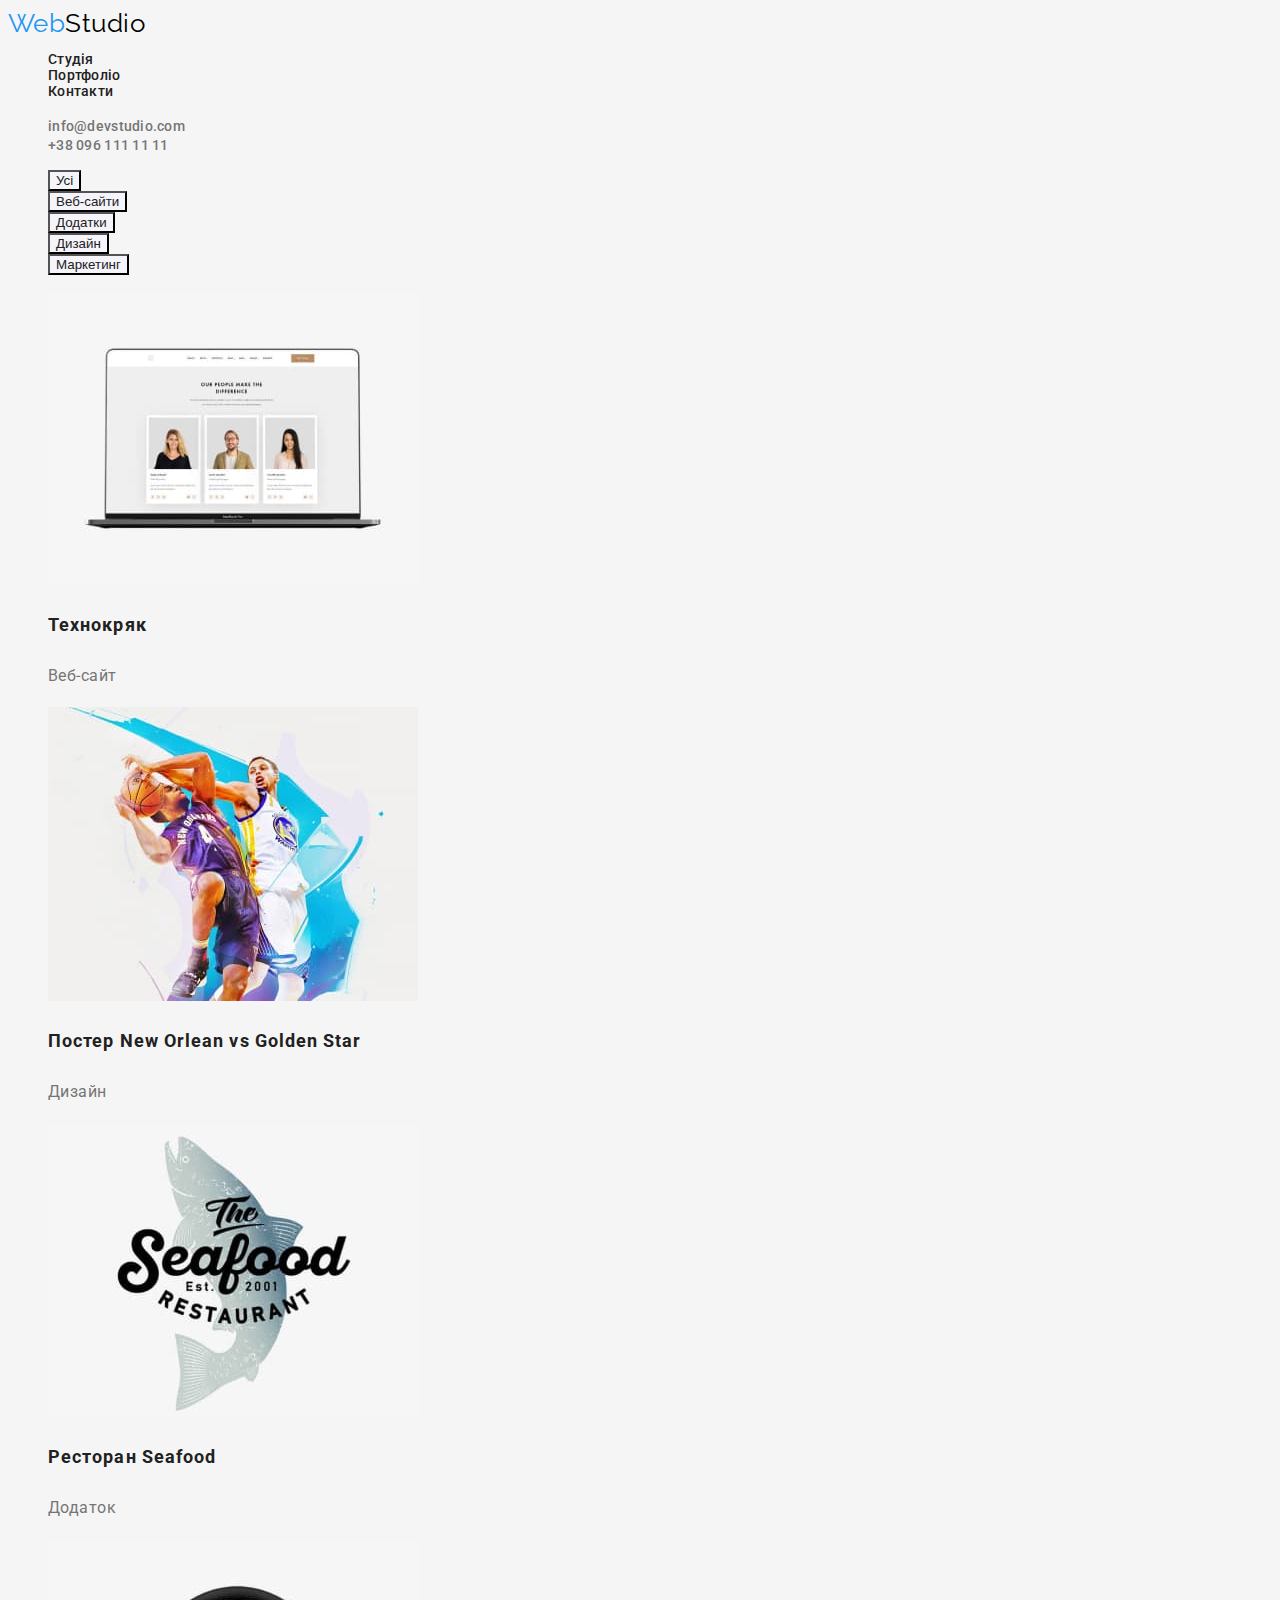
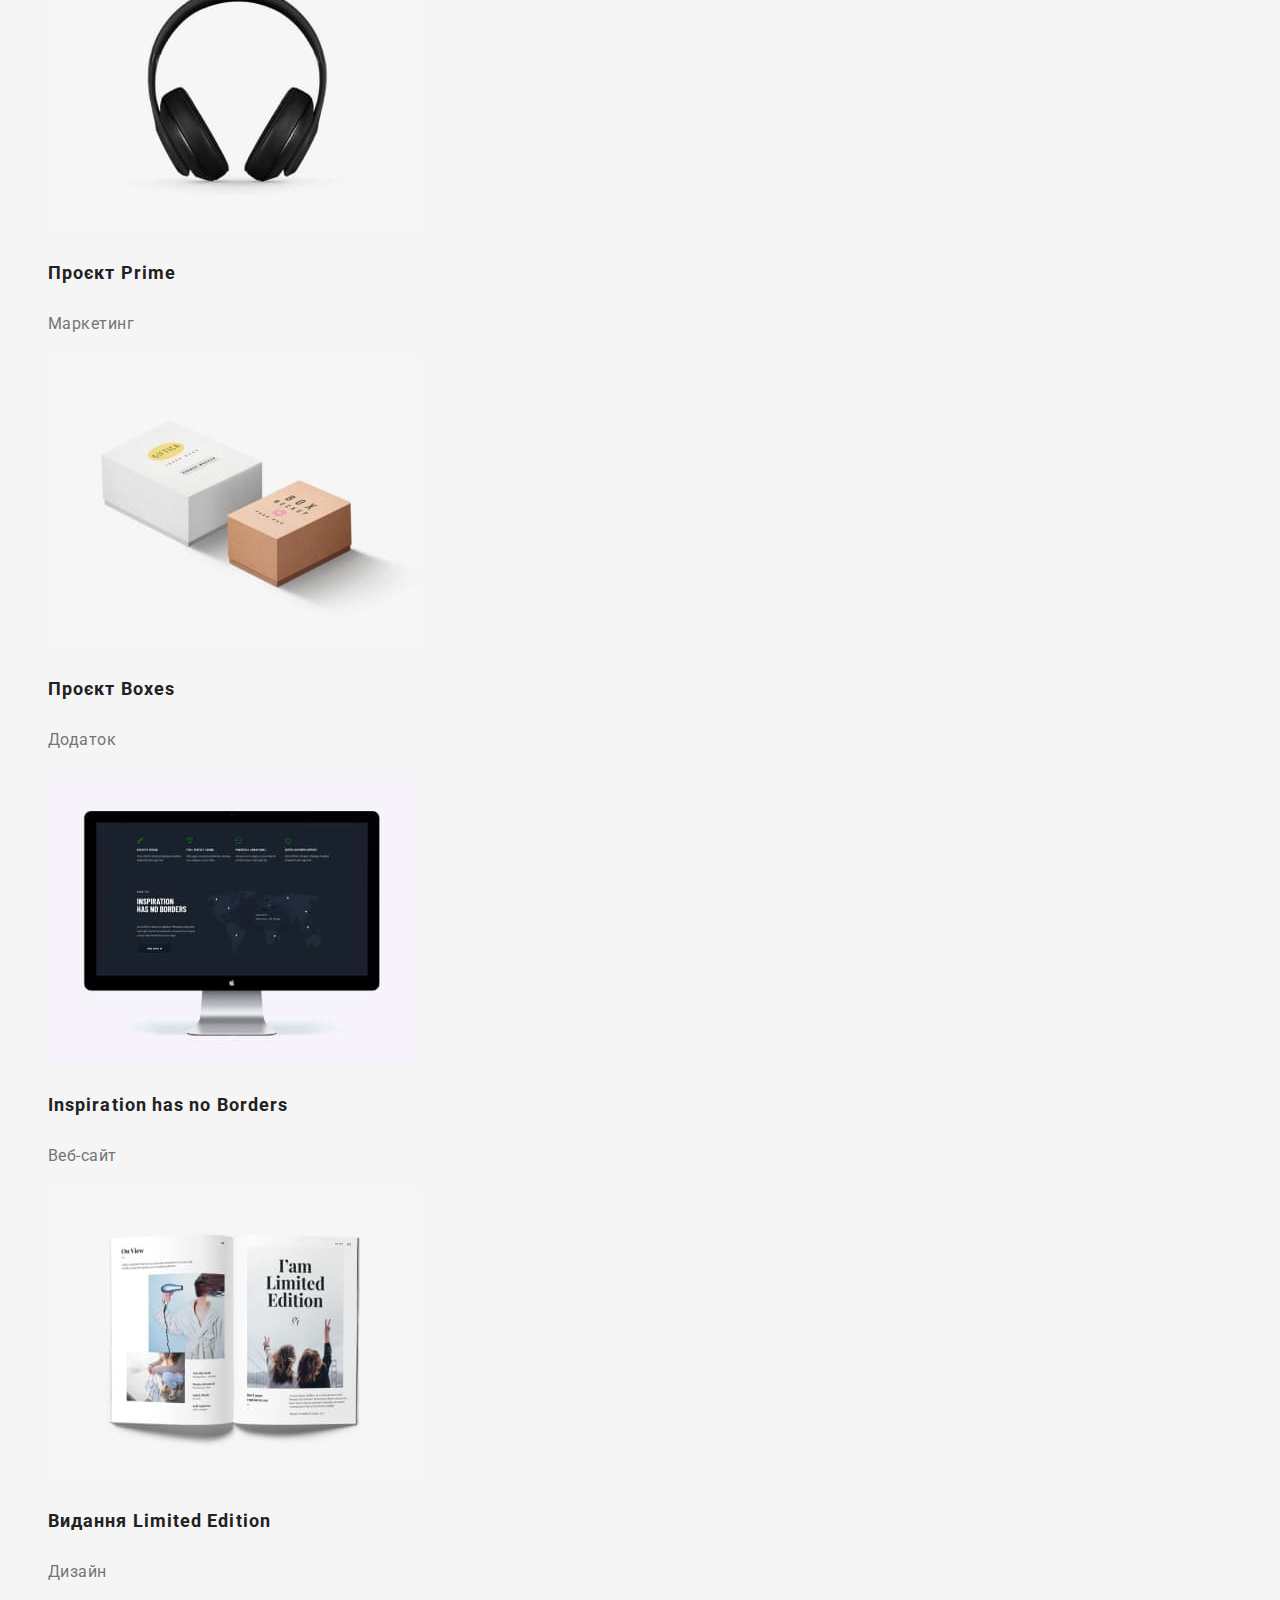
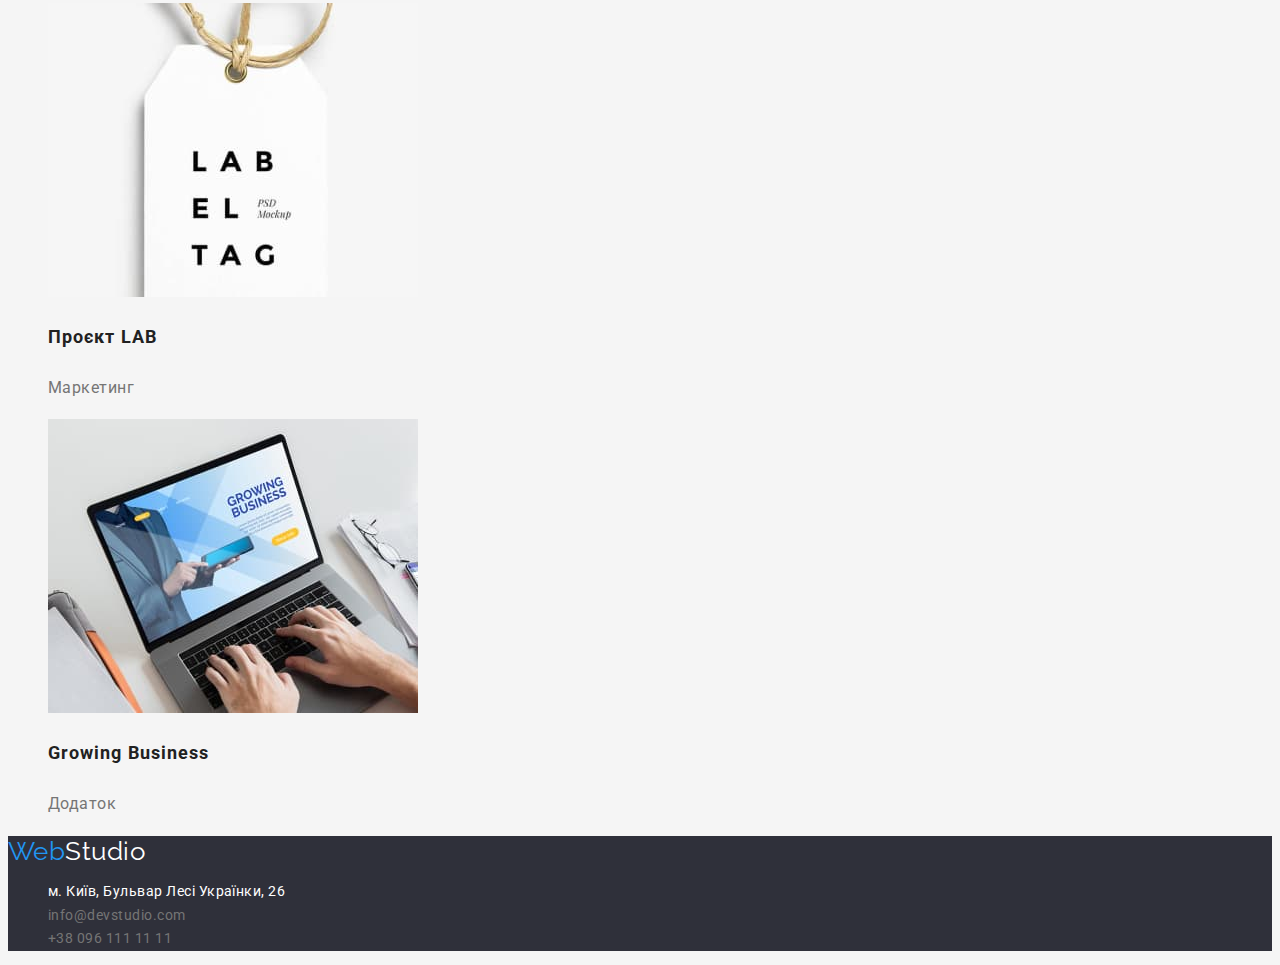
==== portfolio.html @ 3715785d "First try to finish HW2" ====
<!DOCTYPE html>
<html lang="uk">
  <head>
    <meta charset="UTF-8" />
    <meta http-equiv="X-UA-Compatible" content="IE=edge" />
    <meta name="viewport" content="width=device-width, initial-scale=1.0" />
    <title>Document</title>
    <link rel="preconnect" href="https://fonts.googleapis.com" />
    <link rel="preconnect" href="https://fonts.gstatic.com" crossorigin />
    <link
      href="https://fonts.googleapis.com/css2?family=Raleway:wght@700&family=Roboto:wght@400;500;700;900&display=swap"
      rel="stylesheet"
    />
    <link rel="stylesheet" href="./css/styles.css" />
  </head>
  <body>
    <!--Header-->
    <header class="header">
      <nav>
        <a class="header-logo" href="./index.html"><span class="web">Web</span>Studio</a>
        <ul class="header-links">
          <li><a class="nav-link" href="./index.html">Студія</a></li>
          <li><a class="nav-link" href="./portfolio.html">Портфоліо</a></li>
          <li><a class="nav-link" href="">Контакти</a></li>
        </ul>
      </nav>

      <ul class="nav-address">
        <li><a class="address-link" href="mailto:info@devstudio.com">info@devstudio.com</a></li>
        <li><a class="address-link" href="tel:+380961111111">+38 096 111 11 11</a></li>
      </ul>
    </header>
    <!--MAIN-->
    <main class="main">
      <h1 hidden class="title">Наші роботи</h1>
      <div>
        <ul class="nav-link">
          <li><button type="button">Усі</button></li>
          <li><button type="button">Веб-сайти</button></li>
          <li><button type="button">Додатки</button></li>
          <li><button type="button">Дизайн</button></li>
          <li><button type="button">Маркетинг</button></li>
        </ul>
      </div>

      <section class="section">
        <h2 hidden>приклад робіт</h2>
        <ul class="nav-link">
          <li>
            <a class="examples" href="">
              <img src="./images/portfolio/img1.jpg" alt="" width="370" />
              <h3 class="title">Технокряк</h3>
              <p class="text">Веб-сайт</p>
            </a>
          </li>
          <li>
            <a class="examples" href="">
              <img src="./images/portfolio/img2.jpg" alt="" width="370" />
              <h3 class="title">Постер New Orlean vs Golden Star</h3>
              <p class="text">Дизайн</p>
            </a>
          </li>
          <li>
            <a class="examples" href="">
              <img src="./images/portfolio/img3.jpg" alt="" width="370" />
              <h3 class="title">Ресторан Seafood</h3>
              <p class="text">Додаток</p>
            </a>
          </li>
          <li>
            <a class="examples" href="">
              <img src="./images/portfolio/img4.jpg" alt="" width="370" />
              <h3 class="title">Проєкт Prime</h3>
              <p class="text">Маркетинг</p>
            </a>
          </li>
          <li>
            <a class="examples" href="">
              <img src="./images/portfolio/img5.jpg" alt="" width="370" />
              <h3 class="title">Проєкт Boxes</h3>
              <p class="text">Додаток</p>
            </a>
          </li>
          <li>
            <a class="examples" href="">
              <img src="./images/portfolio/img6.jpg" alt="" width="370" />
              <h3 class="title">Inspiration has no Borders</h3>
              <p class="text">Веб-сайт</p>
            </a>
          </li>
          <li>
            <a class="examples" href="">
              <img src="./images/portfolio/img7.jpg" alt="" width="370" />
              <h3 class="title">Видання Limited Edition</h3>
              <p class="text">Дизайн</p>
            </a>
          </li>
          <li>
            <a class="examples" href="">
              <img src="./images/portfolio/img8.jpg" alt="" width="370" />
              <h3 class="title">Проєкт LAB</h3>
              <p class="text">Маркетинг</p>
            </a>
          </li>
          <li>
            <a class="examples" href="">
              <img src="./images/portfolio/img9.jpg" alt="" width="370" />
              <h3 class="title">Growing Business</h3>
              <p class="text">Додаток</p>
            </a>
          </li>
        </ul>
      </section>
    </main>
    <!--Footer-->
    <footer class="footer">
      <a class="footer-logo" href="./index.html"><span class="web">Web</span>Studio</a>
      <address class="address">
        <ul class="address-ul">
          <li><a class="address street" href="#">м. Київ, Бульвар Лесі Українки, 26</a></li>
          <li><a class="address" href="mailto:info@devstudio.com">info@devstudio.com</a></li>
          <li><a class="address" href="tel:+380961111111">+38 096 111 11 11</a></li>
        </ul>
      </address>
    </footer>
  </body>
</html>
---- css/styles.css ----
:root {
    --primary-text-color: #212121;
    --secondary-text-color: #757575;
    --primary-background-color: #F5F5F5;
    --secondary-background-color: #2F303A;
    --secondary-color: #2196F3;
}

body {
    font-family: 'Roboto', sans-serif;
    color: var(--primary-text-color);
    background-color: var(--primary-background-color);
    letter-spacing: 0.03em;
}
/* INDEX HTML */
    /* HEADER */
        /* LOGO */
.header-logo {
    color: #000000;
    font-family: 'Raleway', sans-serif;
    font-size: 26px;
    text-decoration: none;
}

.header-logo:hover,
.header-logo:focus {
    text-decoration-line: underline;
    text-decoration-color: var(--secondary-color);
}


.header-links {
        font-weight: 500;
        font-size: 14px;
        line-height: 1.14;
        letter-spacing: 0.02em;
        list-style: none;
}

.nav-link {
    color: var(--primary-text-color);
    text-decoration: none;
    list-style: none;
}

.nav-link:hover,
.nav-link:focus{
    color: var(--secondary-color);
}

.header-logo .web {
    color: var(--secondary-color);
}

.mail {
    color:var(--secondary-color);
}

.nav-address {
    list-style: none;
}

.header .address-link {
        font-weight: 500;
        font-size: 14px;
        line-height: 1.14;
        letter-spacing: 0.02em;
        color: var(--secondary-text-color);
        text-decoration: none;
        font-style: normal;
        list-style: none;
}

        /* NAV ADDRESS */
.header .address-link:hover,
.header .address-link:focus {
    color: var(--secondary-color);
}



    /* MAIN */
.hero {
    background-color: var(--secondary-background-color);
}

.hero .title {
        font-weight: 900;
        font-size: 44px;
        line-height: 1.36;
        text-align: center;
        letter-spacing: 0.06em;
        text-transform: uppercase;
        color: #FFFFFF;
}

.hero button {
        font-weight: 700;
        font-size: 16px;
        line-height: 1.88;
        display: flex;
        align-items: center;
        text-align: center;
        letter-spacing: 0.06em;
        color: #FFFFFF;
        background-color: var(--secondary-color);
}

.hero button:hover,
.hero button:focus{
    background-color: #188CE8;
    box-shadow: 0px 4px 4px rgba(0, 0, 0, 0.15);
    border-radius: 4px;
}

        /* FEATURES */
.section-features .title {
        font-weight: 700;
        font-size: 14px;
        line-height: 1.14;
        text-transform: uppercase;
}

.section-features .text {
        font-size: 14px;
        line-height: 1.71px;
        color: var(--secondary-text-color);
}

.what-company-do .title {
        font-weight: 700;
        font-size: 36px;
        line-height: 1.17;
        text-align: center;
}

.list {
    list-style: none;
}

.section .name {
        font-weight: 500;
        font-size: 16px;
        line-height: 1.19px;
}

.section .position {
        font-size: 16px;
        line-height: 1.19;
        color: var(--secondary-text-color);
}



.footer {
    background-color: var(--secondary-background-color);
    
}

.footer-logo {
    color: #FFFFFF;
    text-decoration: none;
    font-family: 'Raleway', sans-serif;
    font-size: 26px;
}

.footer-logo .web{
    color: var(--secondary-color);
    
}

.footer-logo:hover,
.footer-logo:focus{
    text-decoration-line: underline;
    text-decoration-color: var(--secondary-color);
}

.address-ul {
    font-style: normal;
    list-style: none;
}

.street {
        font-weight: 400;
        font-size: 14px;
        line-height: 1.71;
        color: #FFFFFF;
}

.footer .address {
        font-size: 14px;
        line-height: 1.71;
        color: var(--secondary-text-color);
        text-decoration: none;
        list-style: none;
}

.address .street {
    color:#FFFFFF;
}

.footer .address:hover,
.footer .address:focus{
    color: var(--secondary-color);
}

/* PORTFOLIO */
button {
    color: var(--primary-text-color);
    background-color: #F5F4FA;
    cursor: pointer;
}

button:hover,
button:focus {
    background-color: var(--secondary-color);
    color: var(--primary-background-color);
}

.nav-link .examples {
    color: var(--primary-text-color);
    text-decoration: none;
}

.examples .title {
    font-weight: 700;
    font-size: 18px;
    line-height: 2;
    letter-spacing: 0.06em;
}

.examples .text {
        font-size: 16px;
        line-height: 1.88;
        color: var(--secondary-text-color)
}
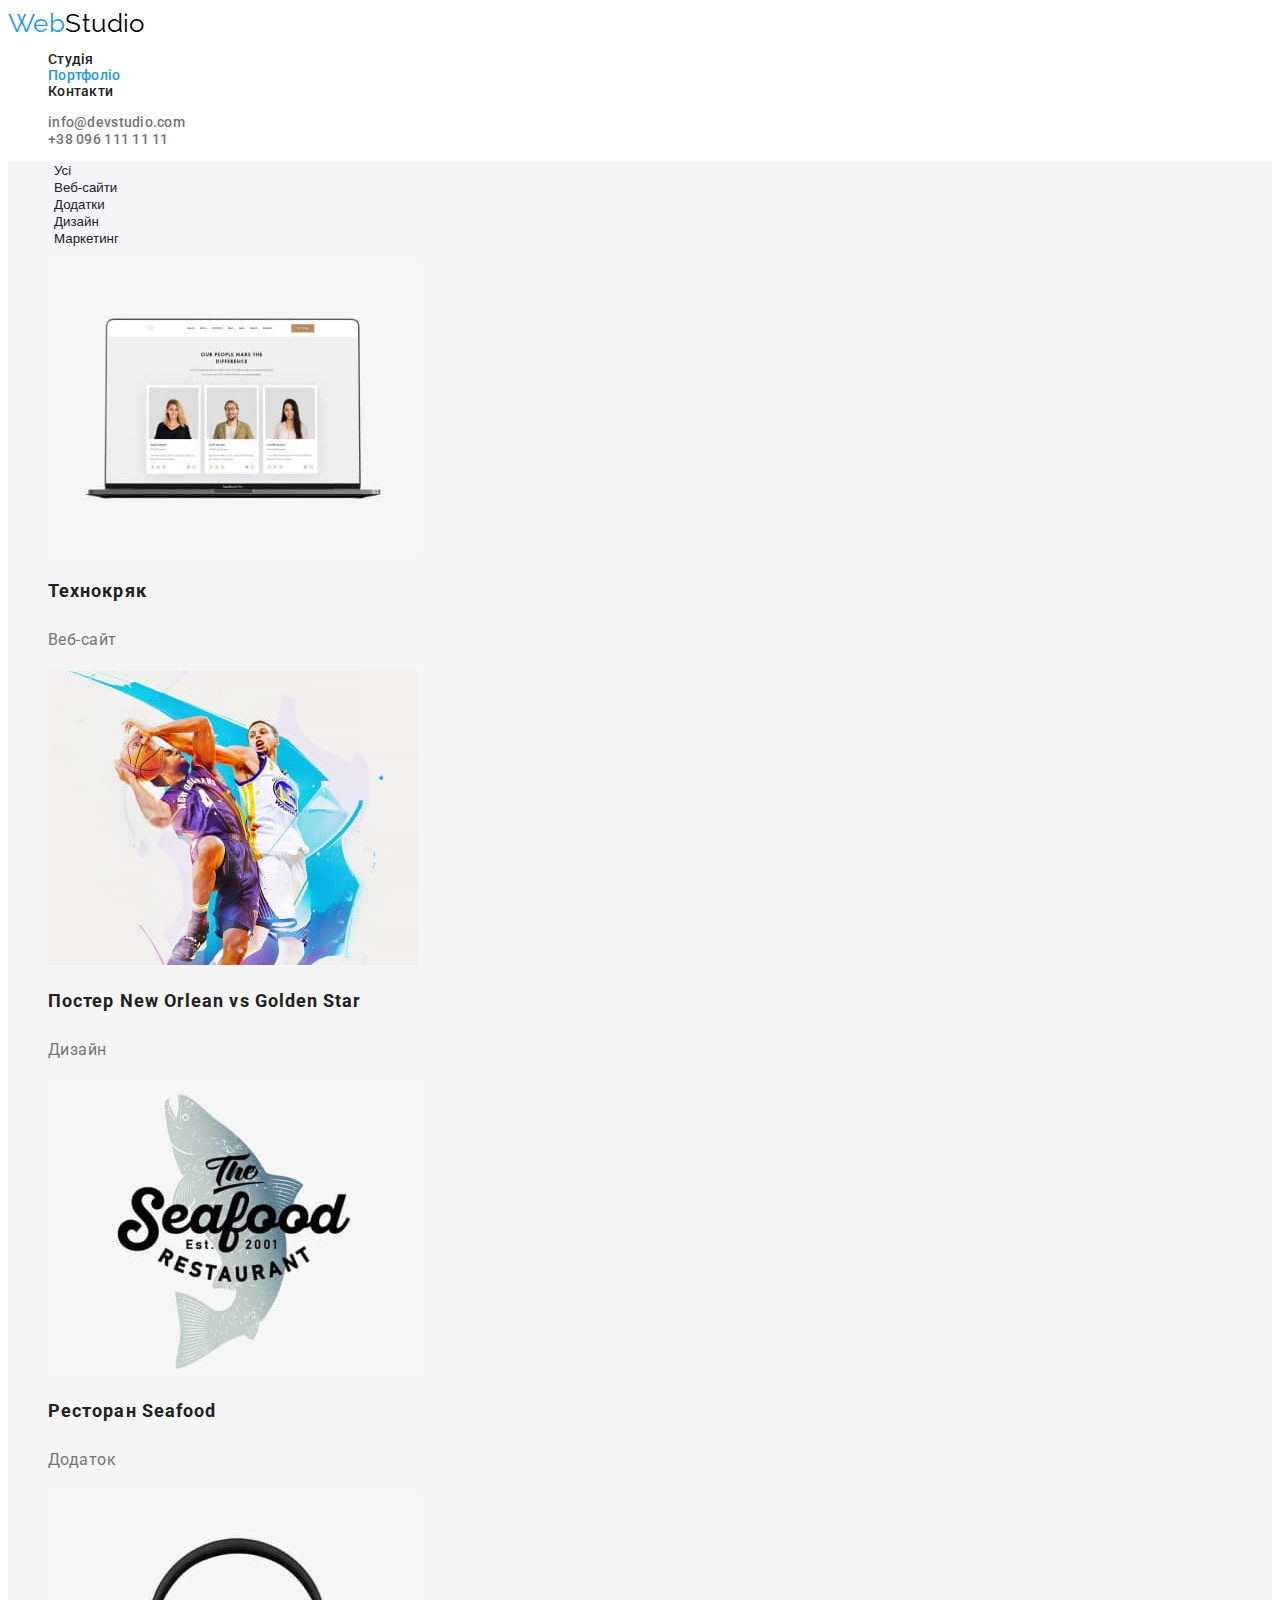
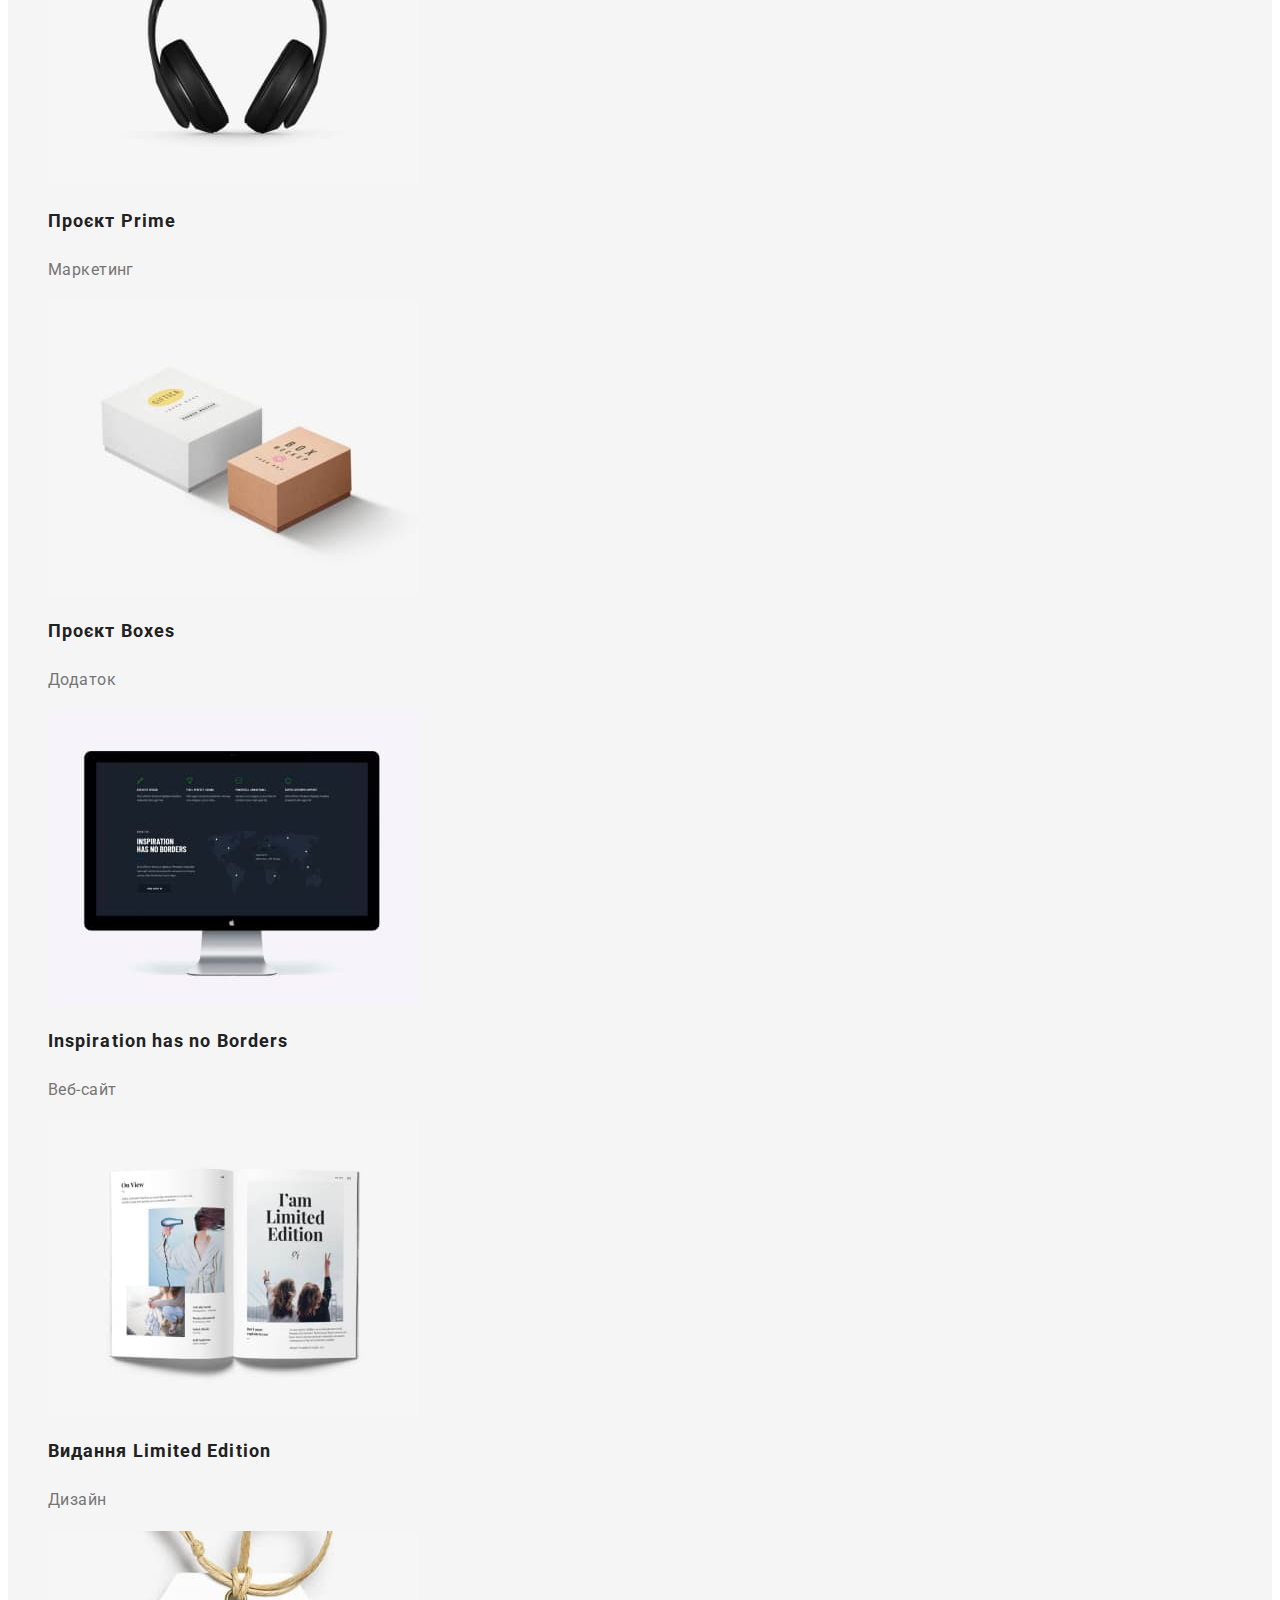
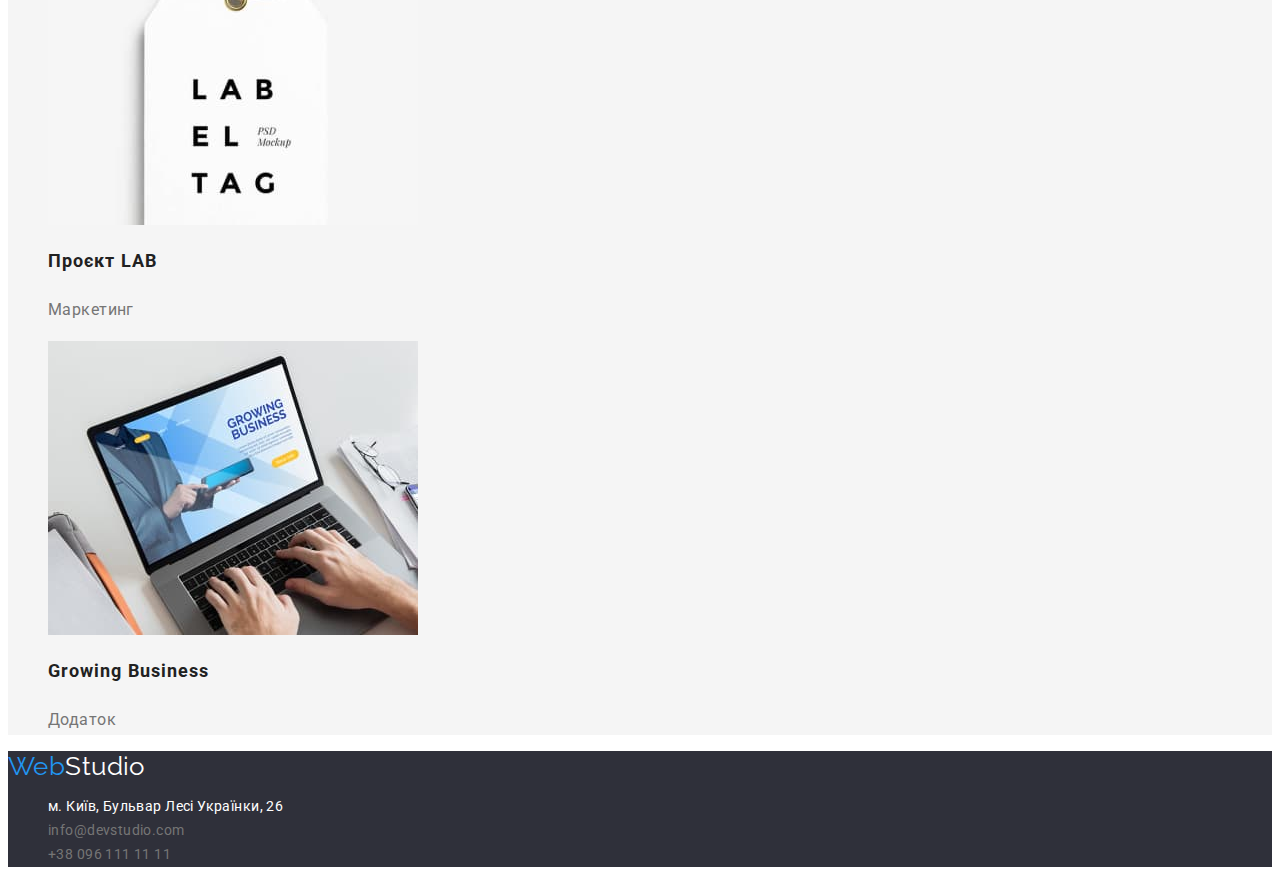
==== commit 12a7ba80: "Second try to finish hw2" ====
--- a/portfolio.html
+++ b/portfolio.html
@@ -20,7 +20,7 @@
         <a class="header-logo" href="./index.html"><span class="web">Web</span>Studio</a>
         <ul class="header-links">
           <li><a class="nav-link" href="./index.html">Студія</a></li>
-          <li><a class="nav-link" href="./portfolio.html">Портфоліо</a></li>
+          <li><a class="nav-link current" href="./portfolio.html">Портфоліо</a></li>
           <li><a class="nav-link" href="">Контакти</a></li>
         </ul>
       </nav>
@@ -31,9 +31,9 @@
       </ul>
     </header>
     <!--MAIN-->
-    <main class="main">
-      <h1 hidden class="title">Наші роботи</h1>
-      <div>
+    <main>
+      <section class="section-portfolio">
+        <h1 hidden class="title">Наші роботи</h1>
         <ul class="nav-link">
           <li><button type="button">Усі</button></li>
           <li><button type="button">Веб-сайти</button></li>
@@ -41,71 +41,67 @@
           <li><button type="button">Дизайн</button></li>
           <li><button type="button">Маркетинг</button></li>
         </ul>
-      </div>
-
-      <section class="section">
-        <h2 hidden>приклад робіт</h2>
         <ul class="nav-link">
           <li>
             <a class="examples" href="">
               <img src="./images/portfolio/img1.jpg" alt="" width="370" />
-              <h3 class="title">Технокряк</h3>
+              <h2 class="title">Технокряк</h2>
               <p class="text">Веб-сайт</p>
             </a>
           </li>
           <li>
             <a class="examples" href="">
               <img src="./images/portfolio/img2.jpg" alt="" width="370" />
-              <h3 class="title">Постер New Orlean vs Golden Star</h3>
+              <h2 class="title">Постер New Orlean vs Golden Star</h2>
               <p class="text">Дизайн</p>
             </a>
           </li>
           <li>
             <a class="examples" href="">
               <img src="./images/portfolio/img3.jpg" alt="" width="370" />
-              <h3 class="title">Ресторан Seafood</h3>
+              <h2 class="title">Ресторан Seafood</h2>
               <p class="text">Додаток</p>
             </a>
           </li>
           <li>
             <a class="examples" href="">
               <img src="./images/portfolio/img4.jpg" alt="" width="370" />
-              <h3 class="title">Проєкт Prime</h3>
+              <h2 class="title">Проєкт Prime</h2>
               <p class="text">Маркетинг</p>
             </a>
           </li>
           <li>
             <a class="examples" href="">
               <img src="./images/portfolio/img5.jpg" alt="" width="370" />
-              <h3 class="title">Проєкт Boxes</h3>
+              <h2 class="title">Проєкт Boxes</h2>
               <p class="text">Додаток</p>
             </a>
           </li>
           <li>
             <a class="examples" href="">
               <img src="./images/portfolio/img6.jpg" alt="" width="370" />
-              <h3 class="title">Inspiration has no Borders</h3>
+              <h2 class="title">Inspiration has no Borders</h2>
               <p class="text">Веб-сайт</p>
             </a>
           </li>
           <li>
             <a class="examples" href="">
               <img src="./images/portfolio/img7.jpg" alt="" width="370" />
-              <h3 class="title">Видання Limited Edition</h3>
+              <h2 class="title">Видання Limited Edition</h2>
               <p class="text">Дизайн</p>
             </a>
           </li>
           <li>
             <a class="examples" href="">
               <img src="./images/portfolio/img8.jpg" alt="" width="370" />
-              <h3 class="title">Проєкт LAB</h3>
+              <h2 class="title">Проєкт LAB</h2>
               <p class="text">Маркетинг</p>
             </a>
           </li>
           <li>
             <a class="examples" href="">
               <img src="./images/portfolio/img9.jpg" alt="" width="370" />
-              <h3 class="title">Growing Business</h3>
+              <h2 class="title">Growing Business</h2>
               <p class="text">Додаток</p>
             </a>
           </li>
--- a/css/styles.css
+++ b/css/styles.css
@@ -4,13 +4,15 @@
     --primary-background-color: #F5F5F5;
     --secondary-background-color: #2F303A;
     --secondary-color: #2196F3;
+    --white-color: #FFFFFF;
 }
 
 body {
     font-family: 'Roboto', sans-serif;
     color: var(--primary-text-color);
-    background-color: var(--primary-background-color);
+    background-color: var(--white-color);
     letter-spacing: 0.03em;
+    font-size: 14px;
 }
 /* INDEX HTML */
     /* HEADER */
@@ -24,19 +26,19 @@
 
 .header-logo:hover,
 .header-logo:focus {
-    text-decoration-line: underline;
-    text-decoration-color: var(--secondary-color);
+    color: var(--secondary-color);
 }
 
 
 .header-links {
         font-weight: 500;
-        font-size: 14px;
         line-height: 1.14;
         letter-spacing: 0.02em;
         list-style: none;
 }
 
+
+
 .nav-link {
     color: var(--primary-text-color);
     text-decoration: none;
@@ -46,6 +48,10 @@
 .nav-link:hover,
 .nav-link:focus{
     color: var(--secondary-color);
+}
+
+.nav-link.current {
+    color: var(--secondary-color)
 }
 
 .header-logo .web {
@@ -121,6 +127,10 @@
         text-transform: uppercase;
 }
 
+.section-portfolio {
+    background-color: var(--primary-background-color);
+}
+
 .section-features .text {
         font-size: 14px;
         line-height: 1.71px;
@@ -141,7 +151,7 @@
 .section .name {
         font-weight: 500;
         font-size: 16px;
-        line-height: 1.19px;
+        line-height: 1.19;
 }
 
 .section .position {
@@ -171,8 +181,7 @@
 
 .footer-logo:hover,
 .footer-logo:focus{
-    text-decoration-line: underline;
-    text-decoration-color: var(--secondary-color);
+    color: var(--secondary-color);
 }
 
 .address-ul {
@@ -209,12 +218,15 @@
     color: var(--primary-text-color);
     background-color: #F5F4FA;
     cursor: pointer;
+    border: none
 }
 
 button:hover,
 button:focus {
     background-color: var(--secondary-color);
     color: var(--primary-background-color);
+    border-radius: 4px;
+    box-shadow: 0px 3px 1px rgba(0, 0, 0, 0.1), 0px 1px 2px rgba(0, 0, 0, 0.08), 0px 2px 2px rgba(0, 0, 0, 0.12);
 }
 
 .nav-link .examples {
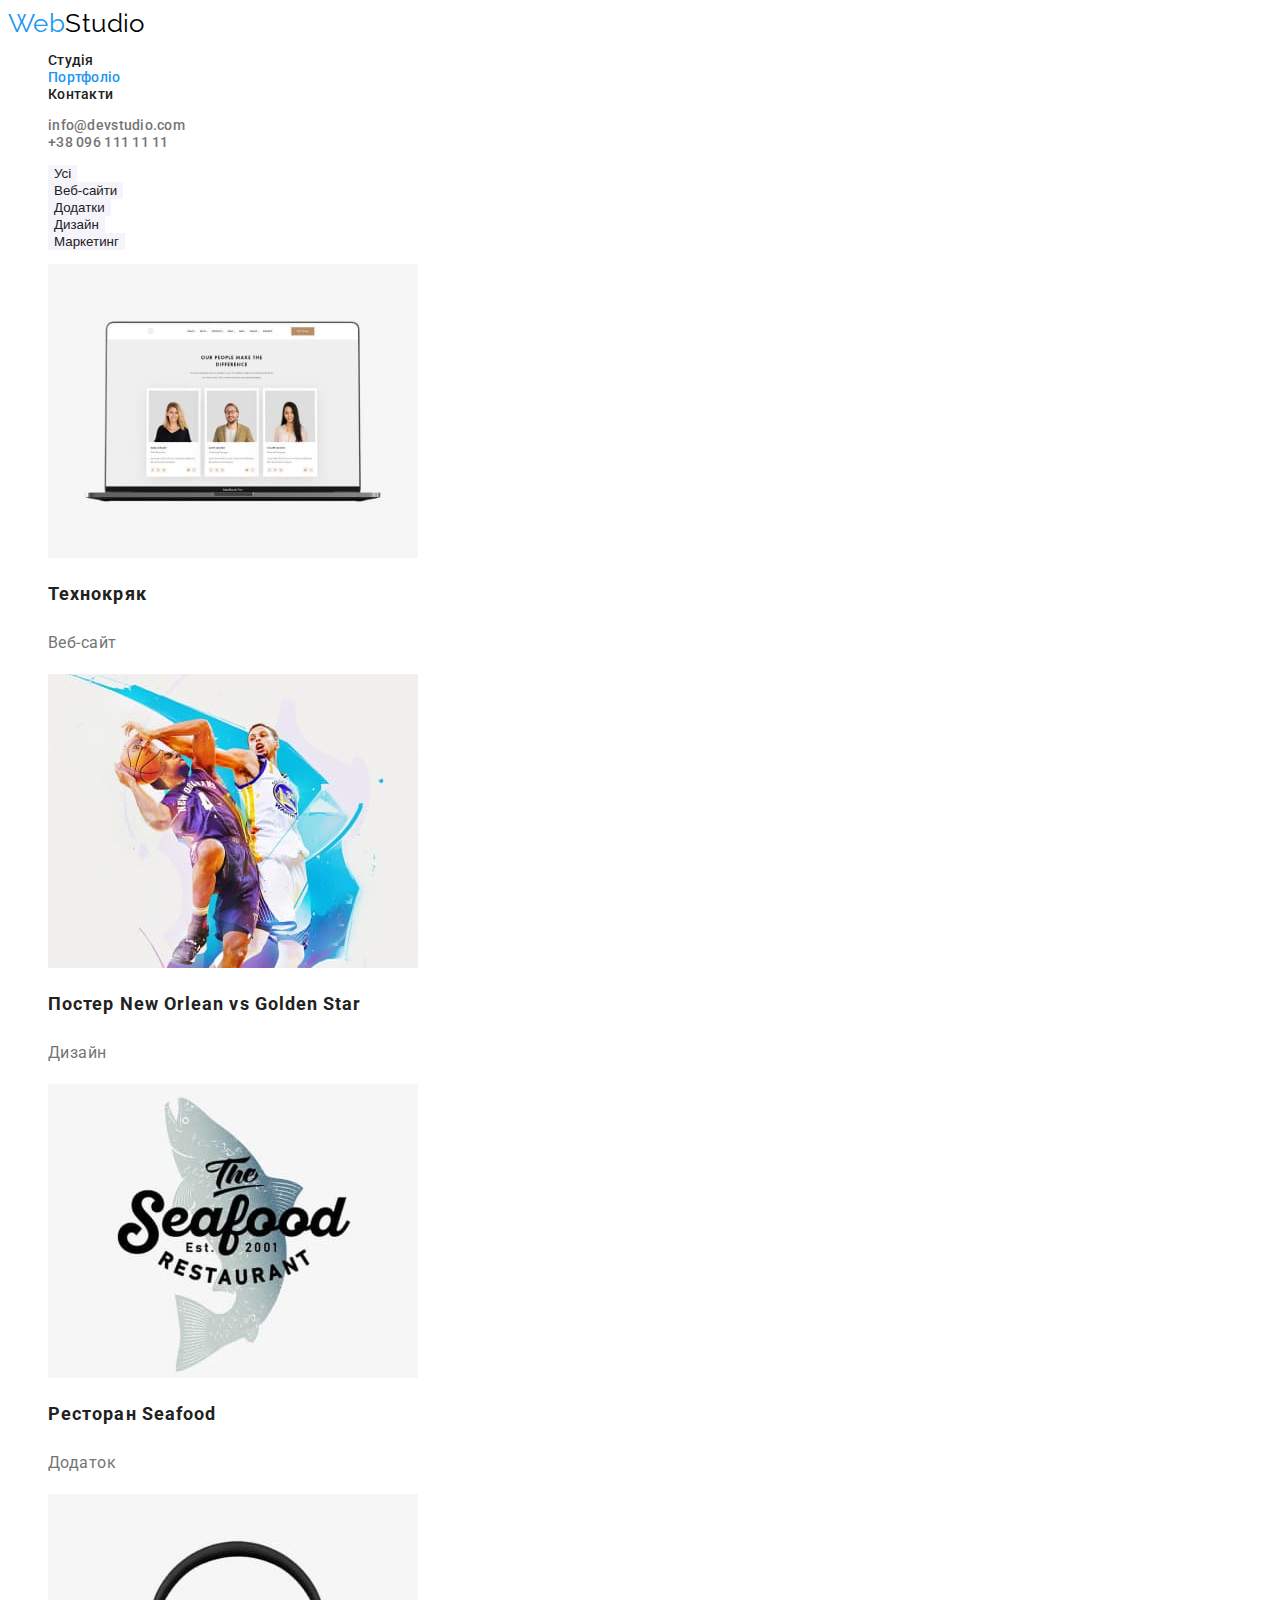
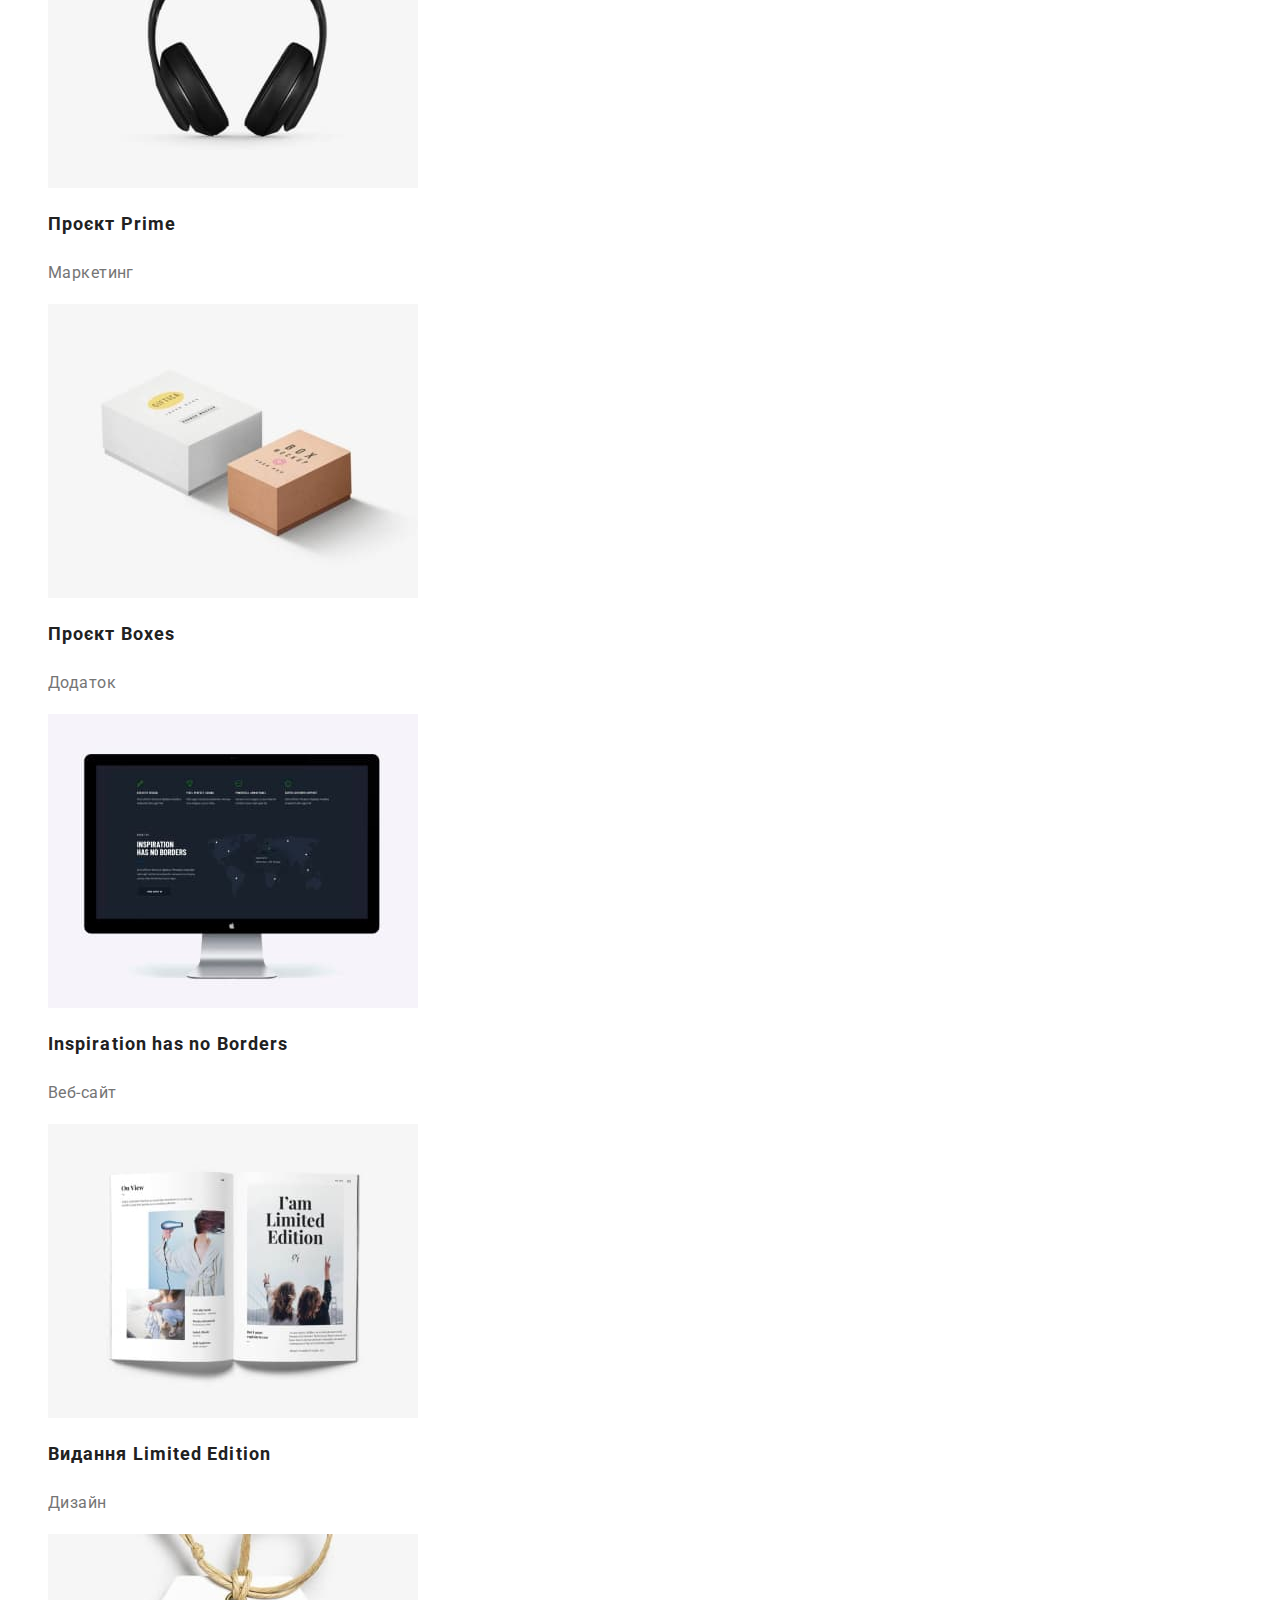
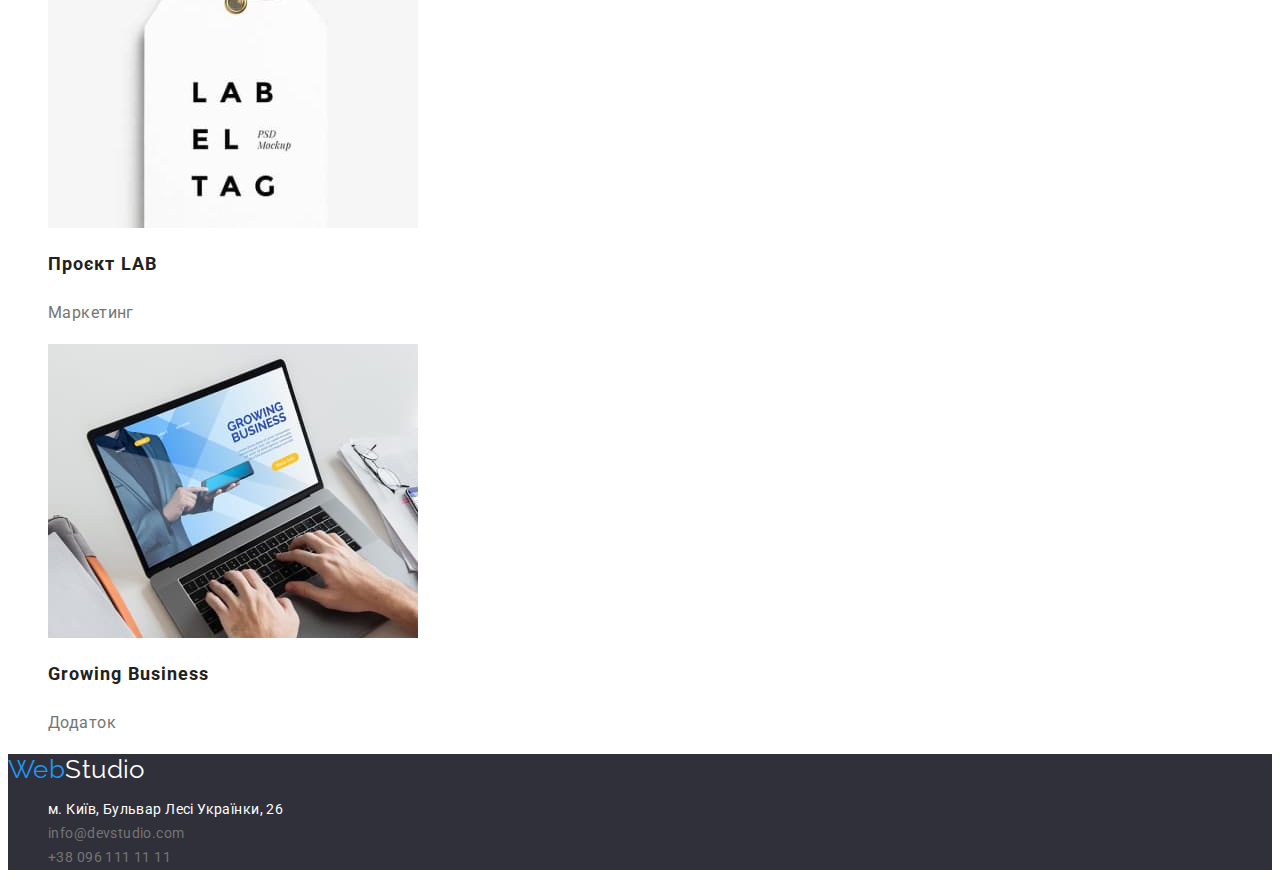
==== commit 62f7c5b2: "Last version (fixed css)" ====
--- a/portfolio.html
+++ b/portfolio.html
@@ -17,31 +17,31 @@
     <!--Header-->
     <header class="header">
       <nav>
-        <a class="header-logo" href="./index.html"><span class="web">Web</span>Studio</a>
-        <ul class="header-links">
+        <a class="header-logo" href="./index.html"><span>Web</span>Studio</a>
+        <ul class="lists">
           <li><a class="nav-link" href="./index.html">Студія</a></li>
           <li><a class="nav-link current" href="./portfolio.html">Портфоліо</a></li>
           <li><a class="nav-link" href="">Контакти</a></li>
         </ul>
       </nav>
 
-      <ul class="nav-address">
+      <ul class="lists">
         <li><a class="address-link" href="mailto:info@devstudio.com">info@devstudio.com</a></li>
         <li><a class="address-link" href="tel:+380961111111">+38 096 111 11 11</a></li>
       </ul>
     </header>
     <!--MAIN-->
     <main>
-      <section class="section-portfolio">
+      <section class="section portfolio">
         <h1 hidden class="title">Наші роботи</h1>
-        <ul class="nav-link">
-          <li><button type="button">Усі</button></li>
-          <li><button type="button">Веб-сайти</button></li>
-          <li><button type="button">Додатки</button></li>
-          <li><button type="button">Дизайн</button></li>
-          <li><button type="button">Маркетинг</button></li>
+        <ul class="lists">
+          <li><button class="nav-button" type="button">Усі</button></li>
+          <li><button class="nav-button" type="button">Веб-сайти</button></li>
+          <li><button class="nav-button" type="button">Додатки</button></li>
+          <li><button class="nav-button" type="button">Дизайн</button></li>
+          <li><button class="nav-button" type="button">Маркетинг</button></li>
         </ul>
-        <ul class="nav-link">
+        <ul class="lists">
           <li>
             <a class="examples" href="">
               <img src="./images/portfolio/img1.jpg" alt="" width="370" />
@@ -110,9 +110,9 @@
     </main>
     <!--Footer-->
     <footer class="footer">
-      <a class="footer-logo" href="./index.html"><span class="web">Web</span>Studio</a>
+      <a class="logo" href="./index.html"><span class="web">Web</span>Studio</a>
       <address class="address">
-        <ul class="address-ul">
+        <ul class="lists">
           <li><a class="address street" href="#">м. Київ, Бульвар Лесі Українки, 26</a></li>
           <li><a class="address" href="mailto:info@devstudio.com">info@devstudio.com</a></li>
           <li><a class="address" href="tel:+380961111111">+38 096 111 11 11</a></li>
--- a/css/styles.css
+++ b/css/styles.css
@@ -6,7 +6,7 @@
     --secondary-color: #2196F3;
     --white-color: #FFFFFF;
 }
-
+/* BODY */
 body {
     font-family: 'Roboto', sans-serif;
     color: var(--primary-text-color);
@@ -14,9 +14,9 @@
     letter-spacing: 0.03em;
     font-size: 14px;
 }
+
 /* INDEX HTML */
     /* HEADER */
-        /* LOGO */
 .header-logo {
     color: #000000;
     font-family: 'Raleway', sans-serif;
@@ -29,41 +29,31 @@
     color: var(--secondary-color);
 }
 
-
-.header-links {
-        font-weight: 500;
-        line-height: 1.14;
-        letter-spacing: 0.02em;
-        list-style: none;
-}
-
-
-
-.nav-link {
-    color: var(--primary-text-color);
-    text-decoration: none;
+.header-logo>span {
+    color: var(--secondary-color);
+}
+
+.lists { 
     list-style: none;
-}
-
-.nav-link:hover,
-.nav-link:focus{
-    color: var(--secondary-color);
+    font-style: normal;
 }
 
 .nav-link.current {
     color: var(--secondary-color)
 }
 
-.header-logo .web {
-    color: var(--secondary-color);
-}
-
-.mail {
-    color:var(--secondary-color);
-}
-
-.nav-address {
+.nav-link {
+    color: var(--primary-text-color);
+    text-decoration: none;
+    font-weight: 500;
+    line-height: 1.14;
+    letter-spacing: 0.02em;
     list-style: none;
+}
+
+.nav-link:hover,
+.nav-link:focus {
+    color: var(--secondary-color);
 }
 
 .header .address-link {
@@ -77,13 +67,10 @@
         list-style: none;
 }
 
-        /* NAV ADDRESS */
 .header .address-link:hover,
 .header .address-link:focus {
     color: var(--secondary-color);
 }
-
-
 
     /* MAIN */
 .hero {
@@ -120,80 +107,66 @@
 }
 
         /* FEATURES */
-.section-features .title {
+.features .title {
         font-weight: 700;
         font-size: 14px;
         line-height: 1.14;
         text-transform: uppercase;
 }
 
-.section-portfolio {
-    background-color: var(--primary-background-color);
-}
-
-.section-features .text {
+.features .text {
         font-size: 14px;
         line-height: 1.71px;
         color: var(--secondary-text-color);
 }
 
-.what-company-do .title {
+.todo .title {
         font-weight: 700;
         font-size: 36px;
         line-height: 1.17;
         text-align: center;
 }
 
-.list {
-    list-style: none;
-}
-
-.section .name {
+.team .title {
+        font-weight: 700;
+        font-size: 36px;
+        line-height: 1.17;
+        text-align: center;
+}
+
+.team .name {
         font-weight: 500;
         font-size: 16px;
         line-height: 1.19;
 }
 
-.section .position {
+.team .position {
         font-size: 16px;
         line-height: 1.19;
         color: var(--secondary-text-color);
 }
 
 
-
+/* FOOTER */
 .footer {
     background-color: var(--secondary-background-color);
-    
-}
-
-.footer-logo {
+}
+
+.footer .logo {
     color: #FFFFFF;
     text-decoration: none;
     font-family: 'Raleway', sans-serif;
     font-size: 26px;
 }
 
-.footer-logo .web{
+.footer .logo .web{
     color: var(--secondary-color);
     
 }
 
-.footer-logo:hover,
-.footer-logo:focus{
-    color: var(--secondary-color);
-}
-
-.address-ul {
-    font-style: normal;
-    list-style: none;
-}
-
-.street {
-        font-weight: 400;
-        font-size: 14px;
-        line-height: 1.71;
-        color: #FFFFFF;
+.footer .logo:hover,
+.footer .logo:focus{
+    color: var(--secondary-color);
 }
 
 .footer .address {
@@ -205,7 +178,10 @@
 }
 
 .address .street {
-    color:#FFFFFF;
+    font-weight: 400;
+    font-size: 14px;
+    line-height: 1.71;
+    color: #FFFFFF;
 }
 
 .footer .address:hover,
@@ -214,22 +190,29 @@
 }
 
 /* PORTFOLIO */
-button {
+/* button {
     color: var(--primary-text-color);
     background-color: #F5F4FA;
     cursor: pointer;
     border: none
-}
-
-button:hover,
-button:focus {
+} */
+
+.nav-button {
+    color: var(--primary-text-color);
+        background-color: #F5F4FA;
+        cursor: pointer;
+        border: none
+}
+
+.nav-button:hover,
+.nav-button:focus {
     background-color: var(--secondary-color);
     color: var(--primary-background-color);
     border-radius: 4px;
     box-shadow: 0px 3px 1px rgba(0, 0, 0, 0.1), 0px 1px 2px rgba(0, 0, 0, 0.08), 0px 2px 2px rgba(0, 0, 0, 0.12);
 }
 
-.nav-link .examples {
+.examples {
     color: var(--primary-text-color);
     text-decoration: none;
 }
@@ -245,4 +228,5 @@
         font-size: 16px;
         line-height: 1.88;
         color: var(--secondary-text-color)
-}+}
+
